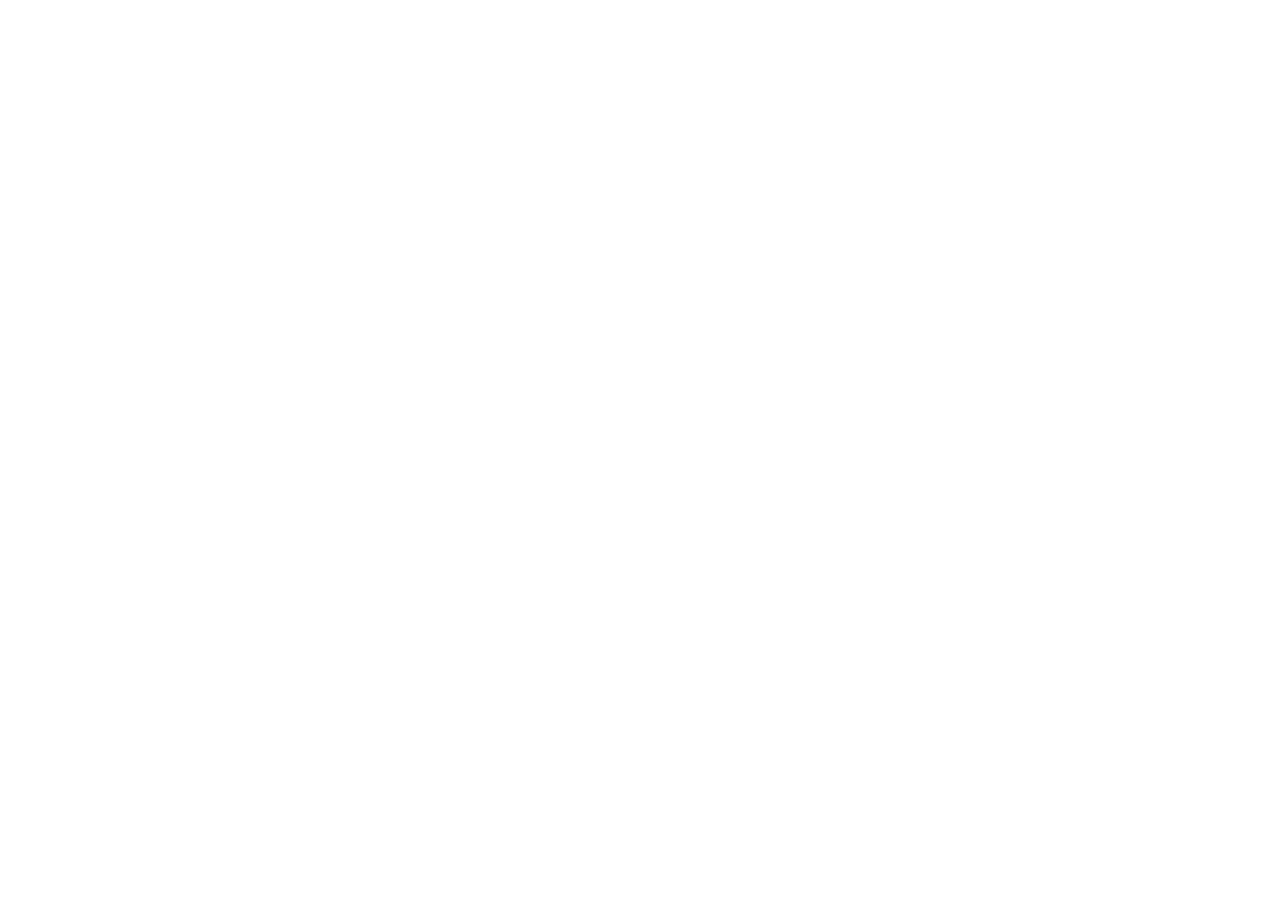
==== index.html @ 450aecdc "created main.scss" ====
<!DOCTYPE html>
<html lang="en">
<head>
    <meta charset="UTF-8">
    <meta http-equiv="X-UA-Compatible" content="IE=edge">
    <meta name="viewport" content="width=device-width, initial-scale=1.0">
    <link rel="stylesheet" href="./main.css">
    <title>ACCOUNT IN PHP</title>
</head>
<body>
    
</body>
</html>
---- main.css ----
/*# sourceMappingURL=main.css.map */
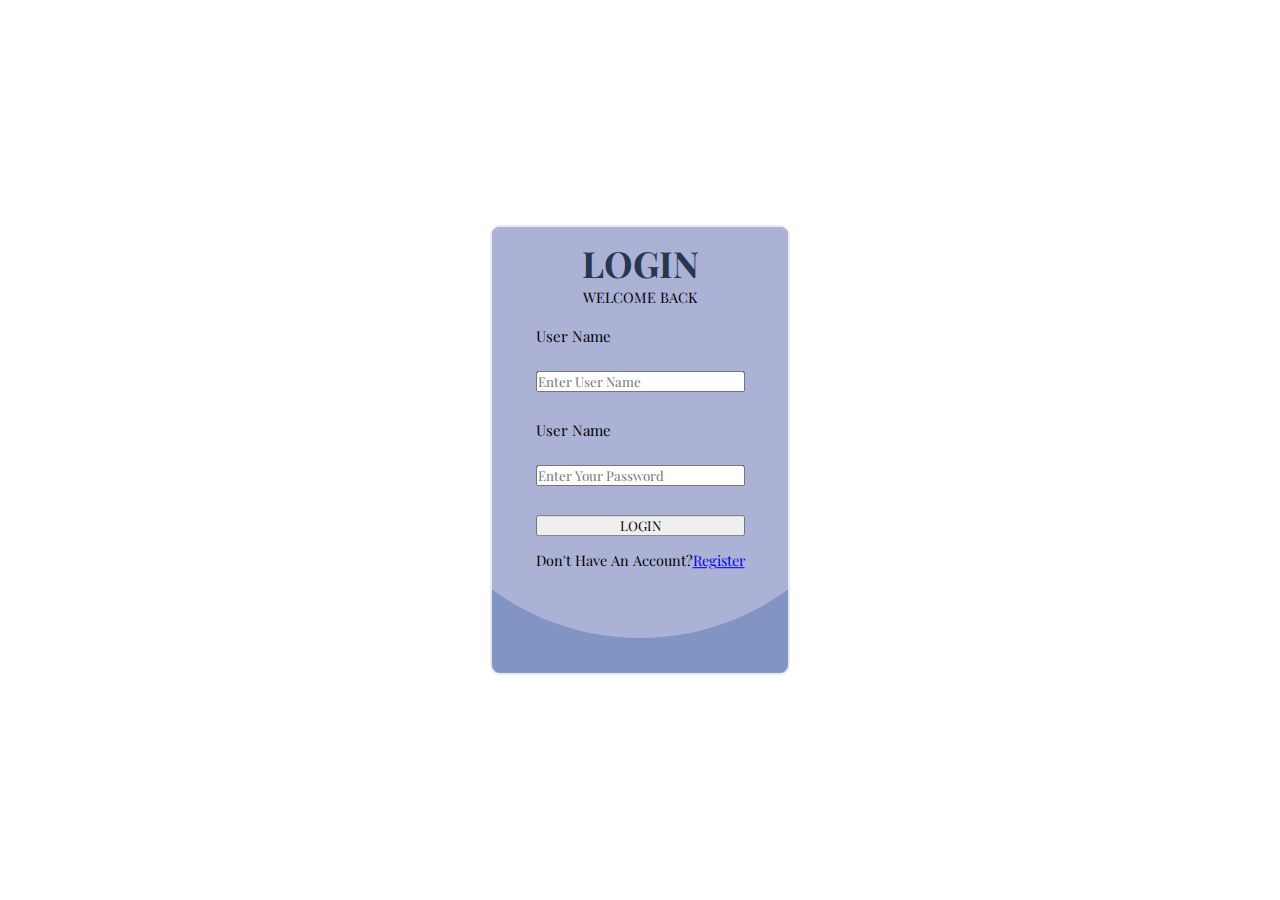
==== commit 45fc75c3: "add css codes" ====
--- a/index.html
+++ b/index.html
@@ -8,6 +8,37 @@
     <title>ACCOUNT IN PHP</title>
 </head>
 <body>
+    <div class="container_form">
+        <div class="overlay">
+            <!-- nothing content -->
+        </div>
+        <div class="divTitle">
+            <h1 class="title">LOGIN</h1>
+            <span class="subTitle">WELCOME BACK</span>
+        </div>
+
+        <!-- section form -->
+        <form action="" method="">
+            <div class="row grid">
+                <!-- username -->
+                <div class="row">
+                    <label for="username">User Name</label>
+                    <input type="text" id="username" name="username" placeholder="Enter User Name" required>
+                </div>
+                <!-- password -->
+                <div class="row">
+                    <label for="password">User Name</label>
+                    <input type="text" id="password" name="password" placeholder="Enter Your Password" required>
+                </div>
+                <!-- submit -->
+                <div class="row">
+                    <input type="submit" id="sub_btn" name="submit" value="LOGIN" >
+
+                    <span class="linkRegister">Don't Have An Account?<a href="./register.html">Register</a></span>
+                </div>
+            </div>
+        </form>
+    </div>
     
 </body>
 </html>--- a/main.css
+++ b/main.css
@@ -1 +1,83 @@
-/*# sourceMappingURL=main.css.map */+@import url("https://fonts.googleapis.com/css2?family=Geologica:wght@100;200;300;400;500;600;700;800&family=Noto+Sans:ital,wght@1,900&family=Oswald:wght@200;300;400;500;600;700&family=Playfair+Display:ital,wght@0,400;0,500;0,600;0,700;1,400;1,500;1,600;1,700&family=Roboto:ital,wght@1,900&display=swap");
+* {
+  font-family: "Playfair Display", serif;
+  padding: 0;
+  margin: 0;
+  box-sizing: border-box;
+}
+
+:root {
+  --pri_color: rgb(130, 148, 196);
+  --sec_color: rgb(172, 177, 214);
+  --black_color: rgb(39, 55, 77);
+  --fail_color: rgb(255, 0, 0);
+  --success_color: rgb(219, 223, 234);
+  --input_color: rgb(255, 234, 210);
+  --border_color: rgb(82, 109, 130);
+}
+
+html {
+  font-size: 90%;
+}
+
+body {
+  width: 100vw;
+  height: 100vh;
+  margin: auto;
+  display: flex;
+  justify-content: center;
+  align-items: center;
+  flex-direction: column;
+}
+body .container_form {
+  width: 300px;
+  height: 450px;
+  padding: 0 1rem;
+  display: flex;
+  justify-content: center;
+  align-items: center;
+  flex-direction: column;
+  margin: auto;
+  position: relative;
+  border-radius: 10px;
+  border: 2px solid rgb(234, 234, 234);
+  background: var(--pri_color);
+  overflow: hidden;
+  z-index: 1;
+}
+body .container_form .overlay {
+  position: absolute;
+  background: var(--sec_color);
+  content: "";
+  height: 500px;
+  width: 500px;
+  border-radius: 50%;
+  z-index: 2;
+  top: -20%;
+}
+body .container_form .divTitle {
+  position: relative;
+  width: 100%;
+  margin: 10px auto 5px;
+  text-align: center;
+  transform: translateY(-3rem);
+  z-index: 1000;
+}
+body .container_form .divTitle .title {
+  color: var(--black_color);
+  font-weight: 700;
+  font-size: 2.5rem;
+}
+body .container_form .row {
+  display: grid;
+  position: relative;
+  gap: 1rem;
+  z-index: 1000;
+  transform: translateY(-1rem);
+  padding-bottom: 1rem;
+}
+body .container_form .row label {
+  display: block;
+  padding-bottom: 10px;
+  font-size: 15px;
+}/*# sourceMappingURL=main.css.map */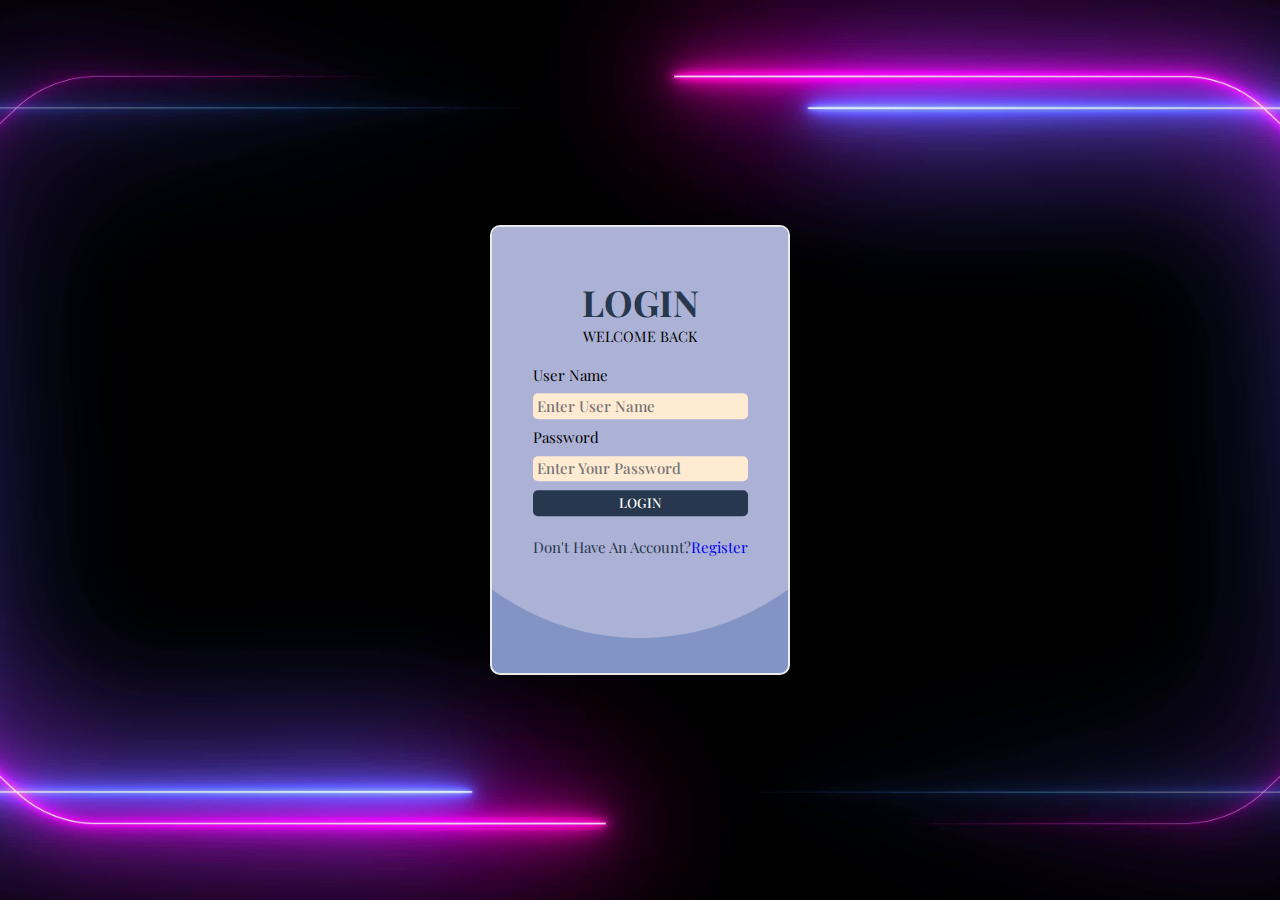
==== commit 250449d2: "add css code and html" ====
--- a/index.html
+++ b/index.html
@@ -27,8 +27,8 @@
                 </div>
                 <!-- password -->
                 <div class="row">
-                    <label for="password">User Name</label>
-                    <input type="text" id="password" name="password" placeholder="Enter Your Password" required>
+                    <label for="password">Password</label>
+                    <input type="password" id="password" name="password" placeholder="Enter Your Password" required>
                 </div>
                 <!-- submit -->
                 <div class="row">
--- a/main.css
+++ b/main.css
@@ -28,6 +28,10 @@
   justify-content: center;
   align-items: center;
   flex-direction: column;
+  background-image: url(./assets/image/square.jpg);
+  background-position: center;
+  background-size: cover;
+  background-repeat: no-repeat;
 }
 body .container_form {
   width: 300px;
@@ -71,13 +75,52 @@
 body .container_form .row {
   display: grid;
   position: relative;
-  gap: 1rem;
+  gap: 0.5rem;
   z-index: 1000;
   transform: translateY(-1rem);
-  padding-bottom: 1rem;
+  padding-bottom: 0.1rem;
 }
 body .container_form .row label {
   display: block;
-  padding-bottom: 10px;
+  padding-bottom: 1px;
   font-size: 15px;
+}
+body .container_form .row input {
+  width: 100%;
+  background: var(--input_color);
+  outline: none;
+  border: none;
+  color: var(--black_color);
+  padding: 0.3rem;
+  font-weight: 500;
+  border-radius: 5px;
+}
+body .container_form .row ::-moz-placeholder {
+  font-size: 15px;
+}
+body .container_form .row ::placeholder {
+  font-size: 15px;
+}
+body .container_form .row #sub_btn {
+  background: var(--black_color);
+  color: #fff;
+  cursor: pointer;
+  border-radius: 5px;
+}
+body .container_form .row #sub_btn:hover {
+  background: rgb(145, 144, 150);
+  transition: 0.1s;
+  color: var(--black_color);
+}
+body .container_form .row .linkRegister {
+  display: block;
+  font-size: 15px;
+  color: var(--black_color);
+  text-align: center;
+  font-weight: 400;
+  margin-top: 1rem;
+}
+body .container_form .row .linkRegister a {
+  text-decoration: none;
+  cursor: pointer;
 }/*# sourceMappingURL=main.css.map */